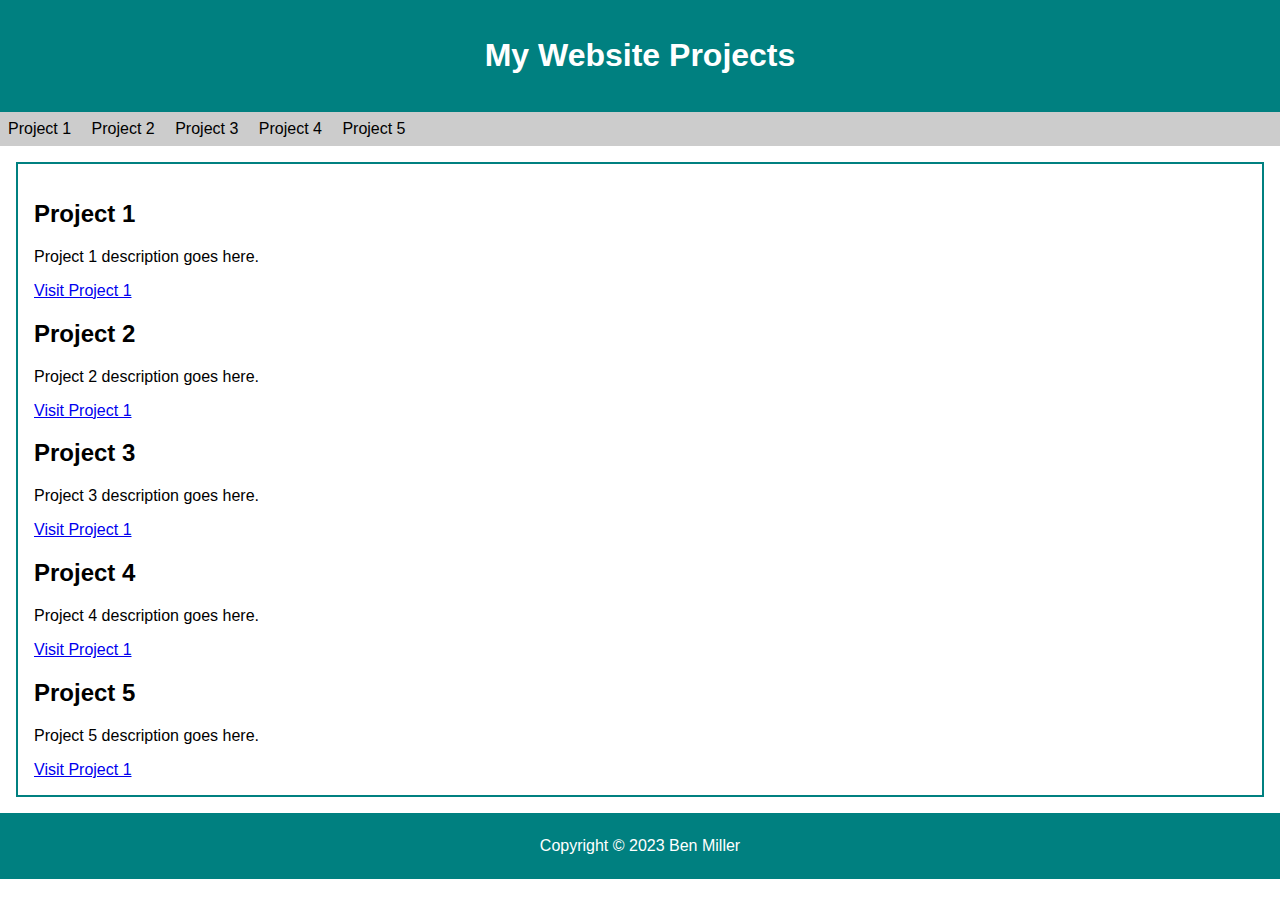
==== index.html @ c20d8020 "Initial creation of files" ====
<!DOCTYPE html>
<html>
  <head>
    <title>My Website Projects</title>
    <link rel="stylesheet" href="./style.css">
 </head>
  <body>
    <header>
      <h1>My Website Projects</h1>
    </header>
    <nav>
      <ul>
        <li><a href="#project1">Project 1</a></li>
        <li><a href="#project2">Project 2</a></li>
        <li><a href="#project3">Project 3</a></li>
        <li><a href="#project4">Project 4</a></li>
        <li><a href="#project5">Project 5</a></li>
      </ul>
    </nav>
    <main>
      <div class="projects">
        <div id="project1">
          <h2>Project 1</h2>
          <p>Project 1 description goes here.</p>
          <a href="http://project1url.com">Visit Project 1</a>
        </div>
        <div id="project2">
          <h2>Project 2</h2>
          <p>Project 2 description goes here.</p>
          <a href="http://project1url.com">Visit Project 1</a>
        </div>
        <div id="project3">
          <h2>Project 3</h2>
          <p>Project 3 description goes here.</p>
          <a href="http://project1url.com">Visit Project 1</a>
        </div>
        <div id="project4">
          <h2>Project 4</h2>
          <p>Project 4 description goes here.</p>
          <a href="http://project1url.com">Visit Project 1</a>
        </div>
        <div id="project5">
          <h2>Project 5</h2>
          <p>Project 5 description goes here.</p>
          <a href="http://project1url.com">Visit Project 1</a>
        </div>
      </div>
    </main>
    <footer>
      <p>Copyright © 2023 Ben Miller</p>
    </footer>
  </body>
</html>
---- style.css ----
body {
    font-family: Arial, sans-serif;
    margin: 0;
    padding: 0;
  }
  
  header {
    background-color: #008080;
    color: white;
    padding: 1em;
    text-align: center;
  }
  
  nav {
    background-color: #cccccc;
    padding: 0.5em;
  }
  
  nav ul {
    list-style-type: none;
    margin: 0;
    padding: 0;
  }
  
  nav li {
    display: inline-block;
    margin-right: 1em;
  }
  
  nav a {
    color: black;
    text-decoration: none;
  }
  
  main {
    padding: 1em;
  }
  
  section {
    margin-bottom: 1em;
  }

  .projects {
    border: 2px solid #008080;
    padding: 1em;
}
  
  footer {
    background-color: #008080;
    color: white;
    padding: 0.5em;
    text-align: center;
  }
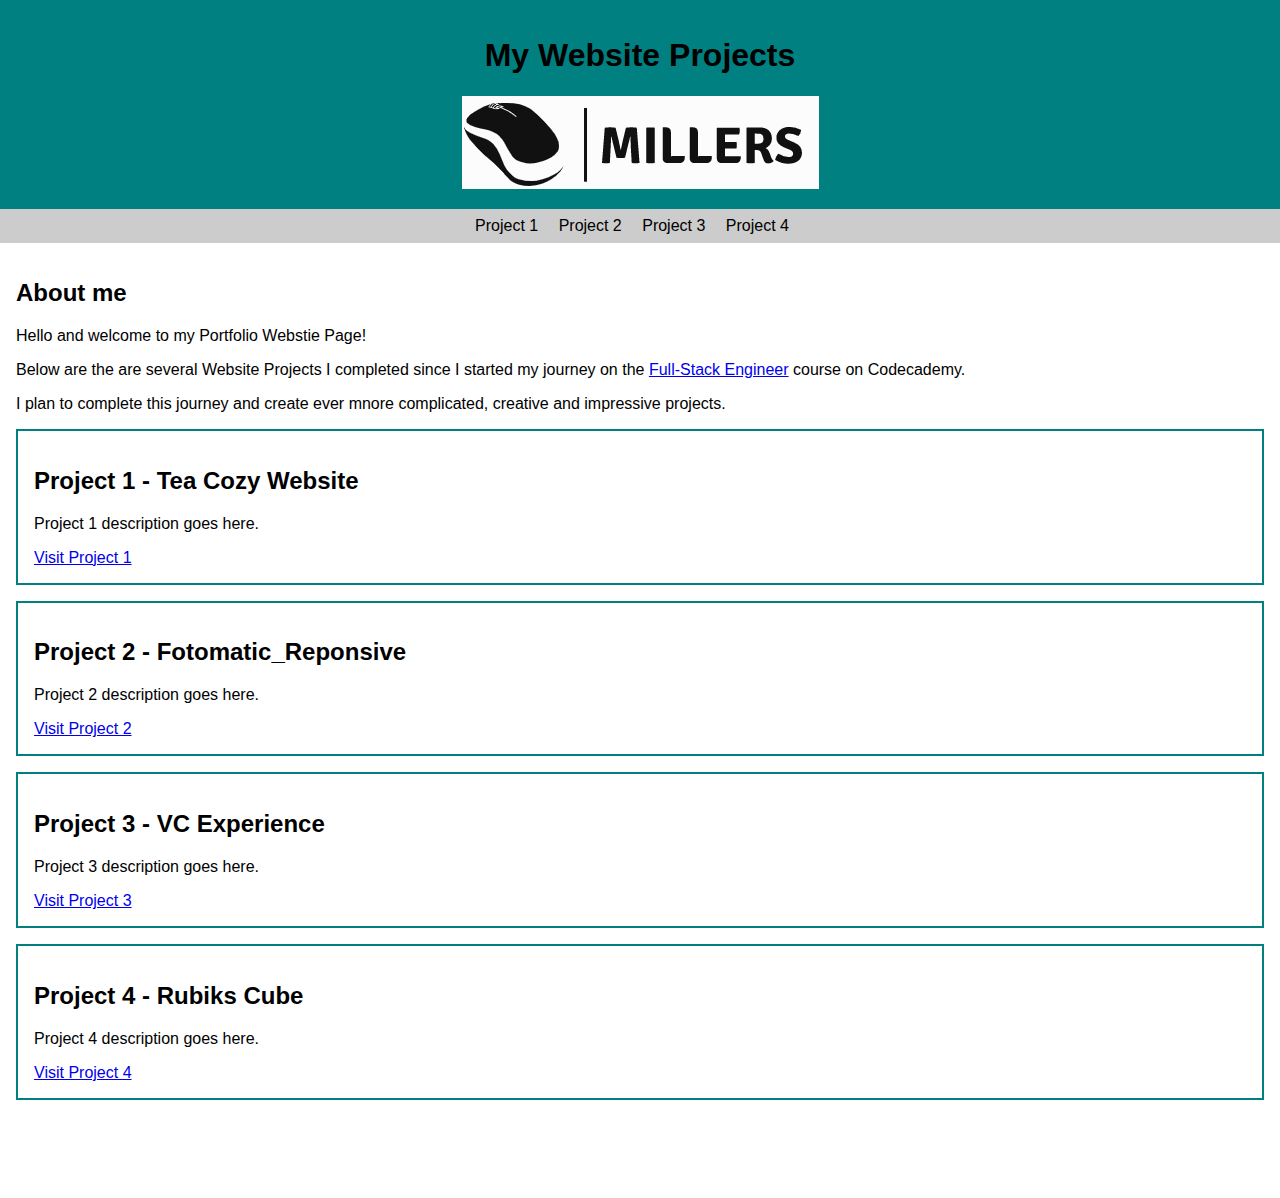
==== commit c8cc7f1b: "updated project links, about me and logo" ====
--- a/index.html
+++ b/index.html
@@ -7,6 +7,7 @@
   <body>
     <header>
       <h1>My Website Projects</h1>
+      <img class="logo" src="./resources/images/Logo.png">
     </header>
     <nav>
       <ul>
@@ -14,35 +15,43 @@
         <li><a href="#project2">Project 2</a></li>
         <li><a href="#project3">Project 3</a></li>
         <li><a href="#project4">Project 4</a></li>
-        <li><a href="#project5">Project 5</a></li>
       </ul>
     </nav>
     <main>
-      <div class="projects">
-        <div id="project1">
-          <h2>Project 1</h2>
+      <div>
+        <h2>About me</h2>
+        <p>Hello and welcome to my Portfolio Webstie Page!</p>
+        <p>Below are the are several Website Projects I completed since I started my journey 
+          on the <a href="https://www.codecademy.com/career-journey/full-stack-engineer">Full-Stack Engineer</a> course on Codecademy.
+        </p>
+        <p>I plan to complete this journey and create ever mnore complicated, creative and impressive projects.</p>
+      </div>
+      <div id="project1">
+        <div class="projects">
+          <h2>Project 1 - Tea Cozy Website</h2>
           <p>Project 1 description goes here.</p>
-          <a href="http://project1url.com">Visit Project 1</a>
+          <a href="https://milleerrr.github.io/TeaCozyProjectWebsiteCreation/" target="_blank">Visit Project 1</a>
         </div>
-        <div id="project2">
-          <h2>Project 2</h2>
+      </div>
+      <div id="project2">
+        <div class="projects">
+          <h2>Project 2 - Fotomatic_Reponsive</h2>
           <p>Project 2 description goes here.</p>
-          <a href="http://project1url.com">Visit Project 1</a>
+          <a href="https://milleerrr.github.io/Fotomatic_Reponsive/" target="_blank"> Visit Project 2</a>
         </div>
-        <div id="project3">
-          <h2>Project 3</h2>
+      </div>
+      <div id="project3">
+        <div class="projects">
+          <h2>Project 3 - VC Experience</h2>
           <p>Project 3 description goes here.</p>
-          <a href="http://project1url.com">Visit Project 1</a>
+          <a href="https://milleerrr.github.io/Fotomatic_Reponsive/" target="_blank">Visit Project 3</a>
         </div>
-        <div id="project4">
-          <h2>Project 4</h2>
+      </div>
+      <div id="project4">
+        <div class="projects">
+          <h2>Project 4 - Rubiks Cube</h2>
           <p>Project 4 description goes here.</p>
-          <a href="http://project1url.com">Visit Project 1</a>
-        </div>
-        <div id="project5">
-          <h2>Project 5</h2>
-          <p>Project 5 description goes here.</p>
-          <a href="http://project1url.com">Visit Project 1</a>
+          <a href="https://milleerrr.github.io/Rubiks-Cube/" target="_blank">Visit Project 4</a>
         </div>
       </div>
     </main>
--- a/style.css
+++ b/style.css
@@ -1,12 +1,12 @@
 body {
     font-family: Arial, sans-serif;
     margin: 0;
-    padding: 0;
+    padding: 0;;
   }
   
   header {
     background-color: #008080;
-    color: white;
+    color: black;
     padding: 1em;
     text-align: center;
   }
@@ -14,6 +14,7 @@
   nav {
     background-color: #cccccc;
     padding: 0.5em;
+    text-align: center;
   }
   
   nav ul {
@@ -36,7 +37,7 @@
     padding: 1em;
   }
   
-  section {
+  div {
     margin-bottom: 1em;
   }
 
@@ -46,7 +47,6 @@
 }
   
   footer {
-    background-color: #008080;
     color: white;
     padding: 0.5em;
     text-align: center;
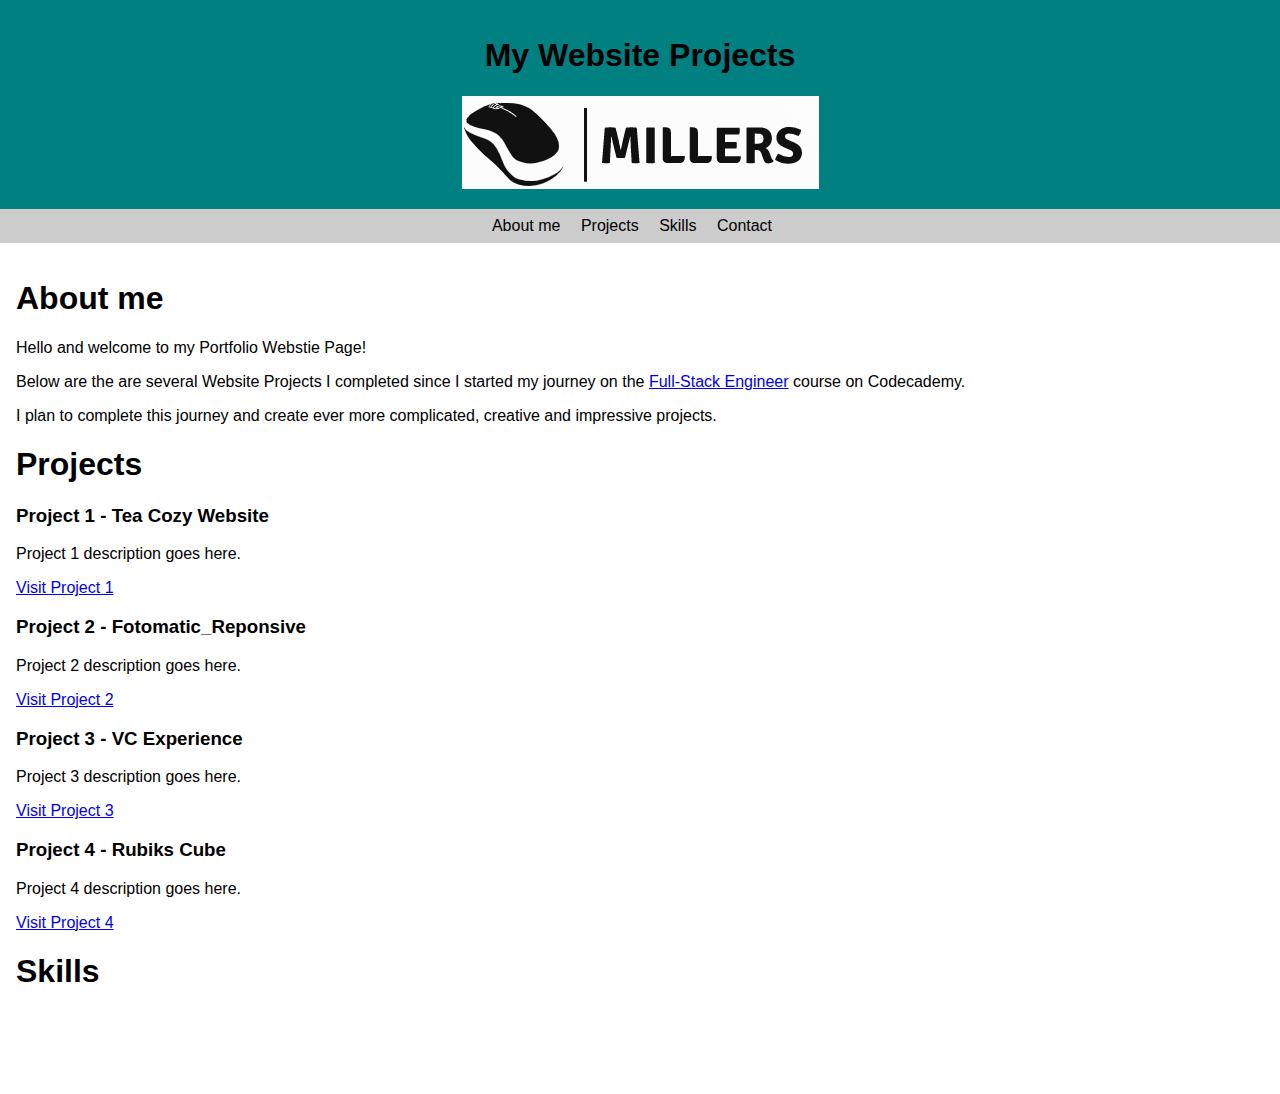
==== commit 632b0dec: "added contacts page" ====
--- a/index.html
+++ b/index.html
@@ -11,51 +11,49 @@
     </header>
     <nav>
       <ul>
-        <li><a href="#project1">Project 1</a></li>
-        <li><a href="#project2">Project 2</a></li>
-        <li><a href="#project3">Project 3</a></li>
-        <li><a href="#project4">Project 4</a></li>
+        <li><a href="#about-me">About me</a></li>
+        <li><a href="#projects">Projects</a></li>
+        <li><a href="#skills">Skills</a></li>
+        <li><a href="contact.html">Contact</a></li>
       </ul>
     </nav>
     <main>
-      <div>
-        <h2>About me</h2>
+      <div id="about-me">
+        <h1>About me</h1>
         <p>Hello and welcome to my Portfolio Webstie Page!</p>
         <p>Below are the are several Website Projects I completed since I started my journey 
           on the <a href="https://www.codecademy.com/career-journey/full-stack-engineer">Full-Stack Engineer</a> course on Codecademy.
         </p>
-        <p>I plan to complete this journey and create ever mnore complicated, creative and impressive projects.</p>
+        <p>I plan to complete this journey and create ever more complicated, creative and impressive projects.</p>
       </div>
-      <div id="project1">
-        <div class="projects">
-          <h2>Project 1 - Tea Cozy Website</h2>
+      <section id="projects">
+        <h1>Projects</h1>
+        <div>
+          <h3>Project 1 - Tea Cozy Website</h3>
           <p>Project 1 description goes here.</p>
           <a href="https://milleerrr.github.io/TeaCozyProjectWebsiteCreation/" target="_blank">Visit Project 1</a>
         </div>
-      </div>
-      <div id="project2">
-        <div class="projects">
-          <h2>Project 2 - Fotomatic_Reponsive</h2>
+        <div>
+          <h3>Project 2 - Fotomatic_Reponsive</h3>
           <p>Project 2 description goes here.</p>
           <a href="https://milleerrr.github.io/Fotomatic_Reponsive/" target="_blank"> Visit Project 2</a>
         </div>
-      </div>
-      <div id="project3">
-        <div class="projects">
-          <h2>Project 3 - VC Experience</h2>
+        <div>
+          <h3>Project 3 - VC Experience</h3>
           <p>Project 3 description goes here.</p>
           <a href="https://milleerrr.github.io/Fotomatic_Reponsive/" target="_blank">Visit Project 3</a>
         </div>
-      </div>
-      <div id="project4">
-        <div class="projects">
-          <h2>Project 4 - Rubiks Cube</h2>
+        <div>
+          <h3>Project 4 - Rubiks Cube</h3>
           <p>Project 4 description goes here.</p>
           <a href="https://milleerrr.github.io/Rubiks-Cube/" target="_blank">Visit Project 4</a>
         </div>
-      </div>
+      </section>
+      <section id="skills">
+        <h1>Skills</h1>
+      </section>
     </main>
-    <footer>
+    <footer id="footer">
       <p>Copyright © 2023 Ben Miller</p>
     </footer>
   </body>
--- a/style.css
+++ b/style.css
@@ -41,10 +41,7 @@
     margin-bottom: 1em;
   }
 
-  .projects {
-    border: 2px solid #008080;
-    padding: 1em;
-}
+
   
   footer {
     color: white;
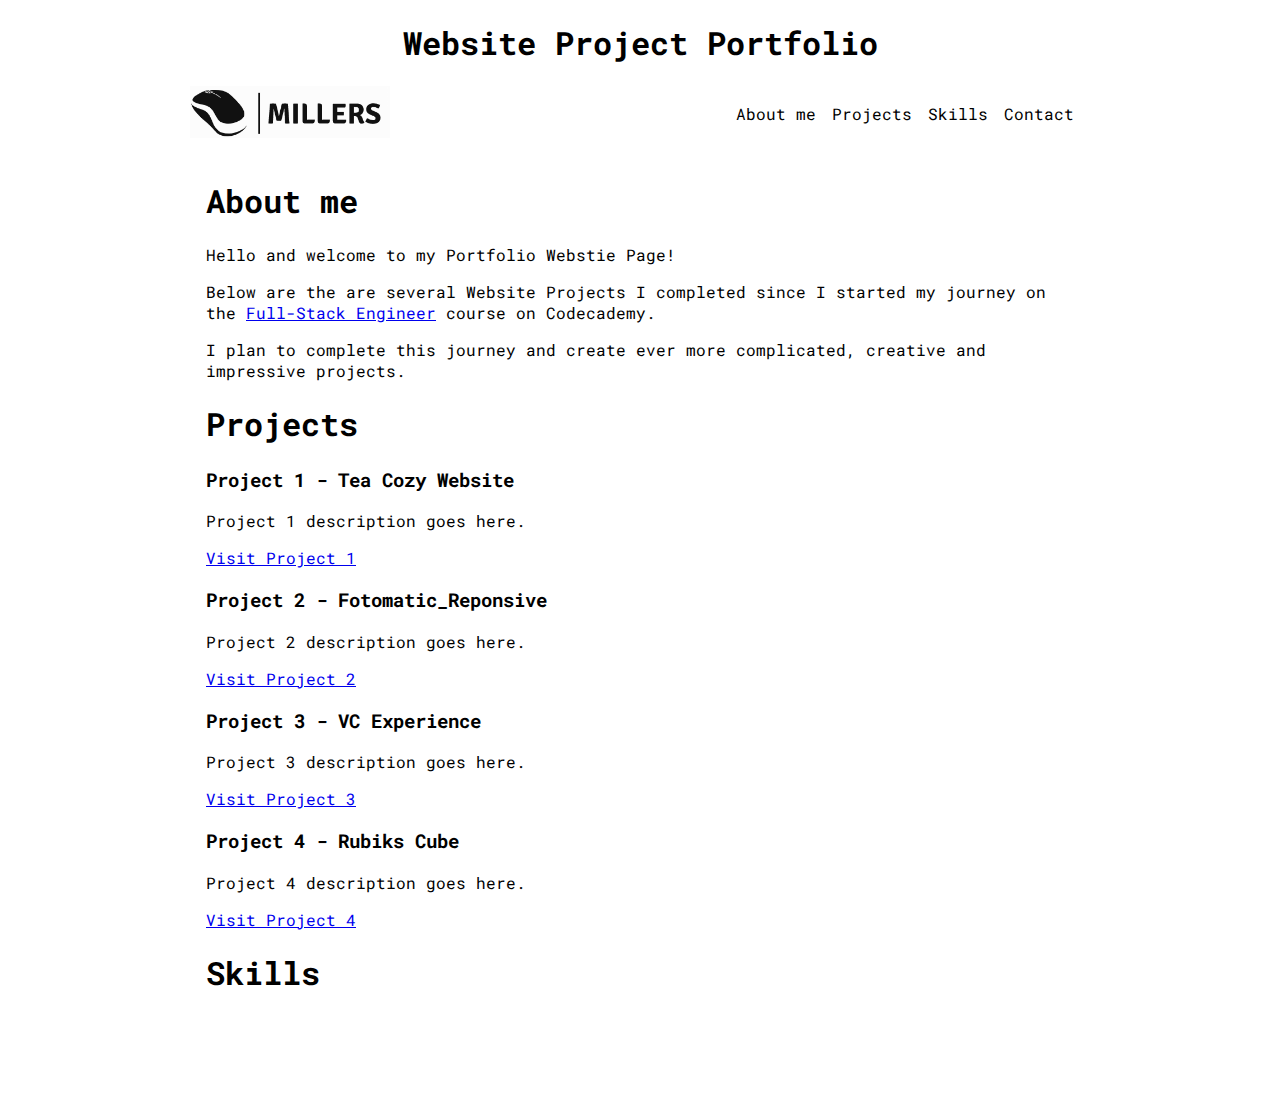
==== commit bf428799: "added some styling" ====
--- a/index.html
+++ b/index.html
@@ -1,20 +1,23 @@
 <!DOCTYPE html>
 <html>
   <head>
-    <title>My Website Projects</title>
+    <meta charset="UTF-8">
+    <title>Website Project Portfolio</title>
     <link rel="stylesheet" href="./style.css">
  </head>
   <body>
     <header>
-      <h1>My Website Projects</h1>
-      <img class="logo" src="./resources/images/Logo.png">
+      <h1>Website Project Portfolio</h1>
     </header>
     <nav>
-      <ul>
-        <li><a href="#about-me">About me</a></li>
-        <li><a href="#projects">Projects</a></li>
-        <li><a href="#skills">Skills</a></li>
-        <li><a href="contact.html">Contact</a></li>
+      <a href="#">
+        <img class="logo" src="./resources/images/Logo.png">
+      </a>
+      <ul class="navigation-items">
+        <li class="list-item"><a href="#about-me">About me</a></li>
+        <li class="list-item"><a href="#projects">Projects</a></li>
+        <li class="list-item"><a href="#skills">Skills</a></li>
+        <li class="list-item"><a href="contact.html">Contact</a></li>
       </ul>
     </nav>
     <main>
--- a/style.css
+++ b/style.css
@@ -1,30 +1,37 @@
+@import url('https://fonts.googleapis.com/css2?family=Roboto+Mono&display=swap');
+
+html {
+  font-family: 'Roboto Mono', monospace;
+}
+
 body {
-    font-family: Arial, sans-serif;
-    margin: 0;
-    padding: 0;;
+    max-width: 900px;
+    margin: 0 auto;
+    display: flex;
+    flex-direction: column; 
+  }
+
+  header {
+    display: flex;
+    justify-content: center;
+  }
+
+  nav {
+    display: flex;
+    align-items: center;
+    padding: var(--spacing-3) 0;
   }
   
-  header {
-    background-color: #008080;
-    color: black;
-    padding: 1em;
-    text-align: center;
-  }
-  
-  nav {
-    background-color: #cccccc;
-    padding: 0.5em;
-    text-align: center;
-  }
-  
-  nav ul {
+  .navigation-items {
+    display: flex;
     list-style-type: none;
+    padding: 0;
+    align-items: center;
     margin: 0;
-    padding: 0;
+    margin-left: auto;
   }
   
   nav li {
-    display: inline-block;
     margin-right: 1em;
   }
   
@@ -33,6 +40,10 @@
     text-decoration: none;
   }
   
+  .logo {
+    width: 200px;
+  }
+
   main {
     padding: 1em;
   }
@@ -40,8 +51,6 @@
   div {
     margin-bottom: 1em;
   }
-
-
   
   footer {
     color: white;
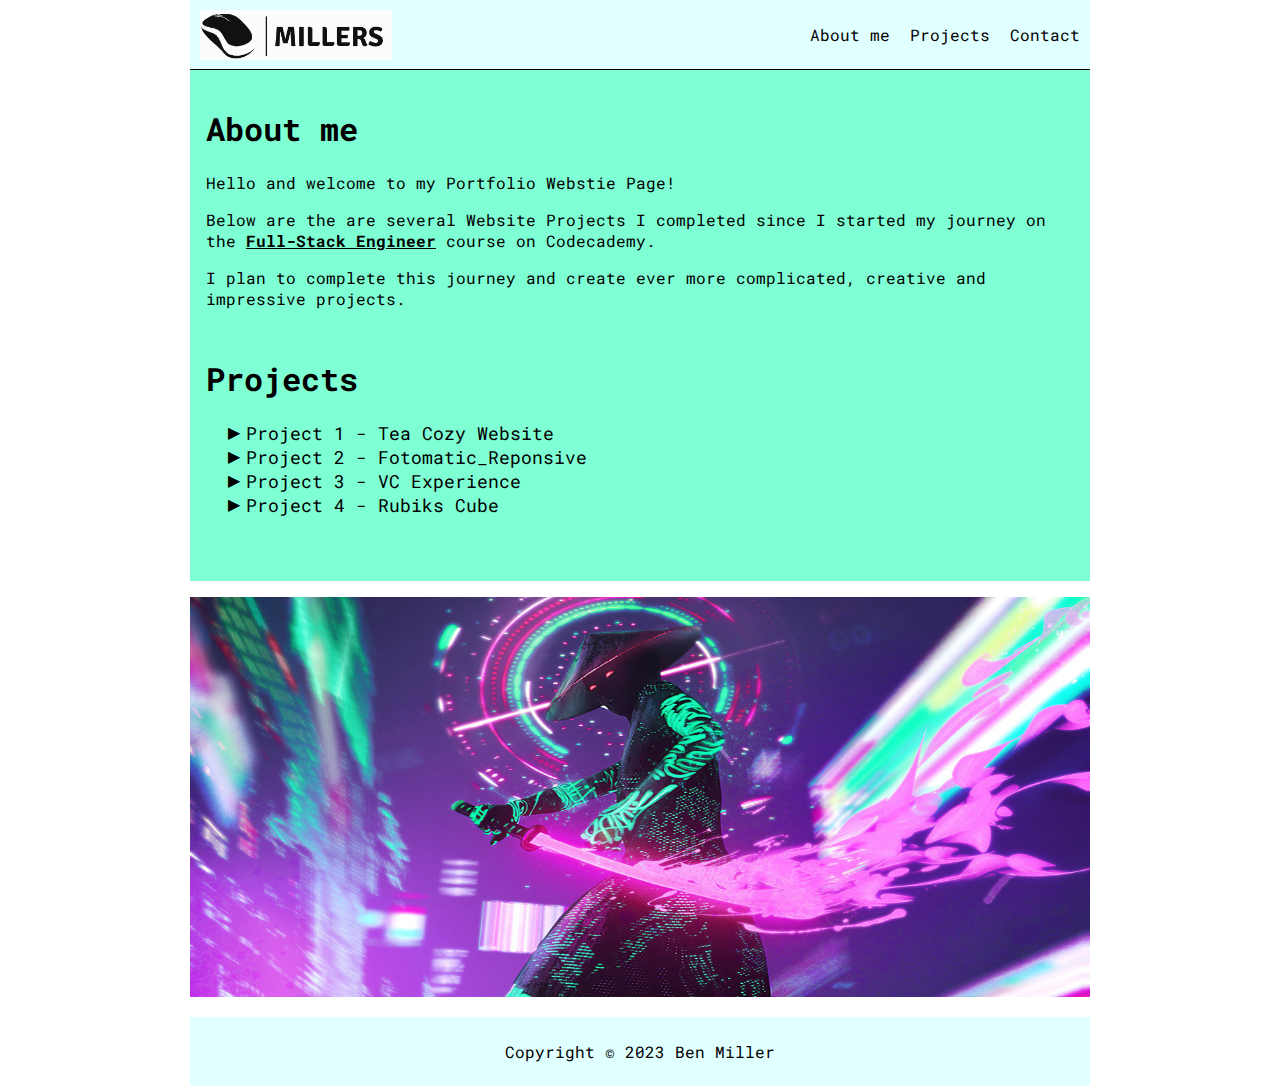
==== commit b448ff2c: "more styling added &" ====
--- a/index.html
+++ b/index.html
@@ -2,24 +2,24 @@
 <html>
   <head>
     <meta charset="UTF-8">
+    <meta name="viewport" content="width=device-width, initial-scale=1">
     <title>Website Project Portfolio</title>
+    <link rel="shortcut icon" href="./resources/images/shortcut icon.png" type="image/x-icon">
     <link rel="stylesheet" href="./style.css">
+    <script src="./script.js"></script>
  </head>
   <body>
     <header>
-      <h1>Website Project Portfolio</h1>
-    </header>
-    <nav>
+      <!-- <button onclick="darkMode()">Toggle dark mode</button> -->
       <a href="#">
         <img class="logo" src="./resources/images/Logo.png">
       </a>
-      <ul class="navigation-items">
-        <li class="list-item"><a href="#about-me">About me</a></li>
-        <li class="list-item"><a href="#projects">Projects</a></li>
-        <li class="list-item"><a href="#skills">Skills</a></li>
-        <li class="list-item"><a href="contact.html">Contact</a></li>
-      </ul>
-    </nav>
+      <nav>
+        <a href="#about-me">About me</a>
+        <a href="#projects">Projects</a>
+        <a href="contact.html">Contact</a>
+      </nav>
+    </header>
     <main>
       <div id="about-me">
         <h1>About me</h1>
@@ -31,32 +31,30 @@
       </div>
       <section id="projects">
         <h1>Projects</h1>
-        <div>
-          <h3>Project 1 - Tea Cozy Website</h3>
-          <p>Project 1 description goes here.</p>
-          <a href="https://milleerrr.github.io/TeaCozyProjectWebsiteCreation/" target="_blank">Visit Project 1</a>
-        </div>
-        <div>
-          <h3>Project 2 - Fotomatic_Reponsive</h3>
-          <p>Project 2 description goes here.</p>
-          <a href="https://milleerrr.github.io/Fotomatic_Reponsive/" target="_blank"> Visit Project 2</a>
-        </div>
-        <div>
-          <h3>Project 3 - VC Experience</h3>
-          <p>Project 3 description goes here.</p>
-          <a href="https://milleerrr.github.io/Fotomatic_Reponsive/" target="_blank">Visit Project 3</a>
-        </div>
-        <div>
-          <h3>Project 4 - Rubiks Cube</h3>
-          <p>Project 4 description goes here.</p>
-          <a href="https://milleerrr.github.io/Rubiks-Cube/" target="_blank">Visit Project 4</a>
-        </div>
-      </section>
-      <section id="skills">
-        <h1>Skills</h1>
+        <ul class="list-items">
+          <li>
+            <a href="https://milleerrr.github.io/TeaCozyProjectWebsiteCreation/" target="_blank">Project 1 - Tea Cozy Website
+            <img class="image-preview" src="./resources/images/teacozy.png"></a>
+          </li>
+          <li>
+            <a href="https://milleerrr.github.io/Fotomatic_Reponsive/" target="_blank">Project 2 - Fotomatic_Reponsive
+            <img class="image-preview" src="./resources/images/fotomatic.png"></a>
+          </li>
+          <li>
+            <a href="https://milleerrr.github.io/VC_Experience/" target="_blank">Project 3 - VC Experience
+            <img class="image-preview" src="./resources/images/VC.png"></a>
+          </li>
+          <li>
+            <a href="https://milleerrr.github.io/Rubiks-Cube/" target="_blank">Project 4 - Rubiks Cube
+            <img class="image-preview" src="./resources/images/rubiks.png"></a>
+          </li>
+        </ul>
       </section>
     </main>
-    <footer id="footer">
+    <div>
+      <img id="footer-logo" src="./resources/images/footer logo.jpg">
+    </div>
+    <footer>
       <p>Copyright © 2023 Ben Miller</p>
     </footer>
   </body>
--- a/style.css
+++ b/style.css
@@ -1,59 +1,143 @@
-@import url('https://fonts.googleapis.com/css2?family=Roboto+Mono&display=swap');
+  /*Global styling and home page*/
 
-html {
-  font-family: 'Roboto Mono', monospace;
-}
+  @import url('https://fonts.googleapis.com/css2?family=Roboto+Mono&display=swap');
 
-body {
-    max-width: 900px;
-    margin: 0 auto;
-    display: flex;
-    flex-direction: column; 
+  html {
+    font-family: 'Roboto Mono', monospace;
+  }
+
+  body {
+      max-width: 900px;
+      margin: 0 auto;
+      display: flex;
+      flex-direction: column; 
+      color: black;
+  }
+
+  .logo {
+      height: 50px;
+      margin: 10px;
+      max-width: 100%;
   }
 
   header {
-    display: flex;
-    justify-content: center;
+      display: flex;
+      justify-content: space-between;
+      width: 100%;
+      height: 69px;
+      top: 0;
+      border-bottom: 1px solid black;
+      background-color: lightcyan;
   }
 
   nav {
     display: flex;
+    flex-wrap: nowrap;
+  }
+
+  nav a { 
+    display: flex;
     align-items: center;
-    padding: var(--spacing-3) 0;
+    height: 69px;
+    text-decoration: none;
+    color: black;
+    margin: 0 10px;
   }
-  
-  .navigation-items {
-    display: flex;
-    list-style-type: none;
-    padding: 0;
-    align-items: center;
-    margin: 0;
-    margin-left: auto;
+
+  nav a:hover,
+  #about-me a:hover { 
+    text-decoration: underline;
+    color: gray;
   }
   
   nav li {
     margin-right: 1em;
-  }
-  
-  nav a {
-    color: black;
-    text-decoration: none;
-  }
-  
-  .logo {
-    width: 200px;
+    font-size: 1.25em;
+    font-weight: 800;
   }
 
   main {
     padding: 1em;
+    background-color: aquamarine;
   }
   
   div {
     margin-bottom: 1em;
   }
   
+  #about-me {
+    margin-bottom: 3em;
+  }
+
+  #about-me a {
+    color: black;
+    font-weight: 800;
+  }
+
+  #projects {
+    margin-bottom: 3em;
+  }
+
+  .list-items {
+    position: relative;
+    list-style: none;
+  }
+
+  .list-items a {
+    color: black;
+    text-decoration: none;
+    font-size: 1.15em;
+  }
+    
+    li::before {
+      content: '▶';
+      position: absolute;
+      left: 1.35em;
+    }
+  
+
+  .image-preview {
+    display: none;;
+    width: 60%;
+    height: 60%;
+  }
+
+  .list-items a:hover {
+    text-decoration: underline;
+  }
+
+  .list-items a:hover .image-preview {
+    display: block;
+    margin: 2em
+  }
+
+/*Contacts page styling */
+
+  .contact {
+    display: flex;
+    flex-direction: column;
+  }
+  
+  .img-contact {
+    display: flex;
+    justify-content: center;
+  }
+  
+  .img-contact img {
+    width: 100px;
+    margin: 2em;
+  }
+
+  /* page footer */
+  #footer-logo {
+    margin-top: 1em;
+    height: 400px;
+    width: 100%;
+  }
+  
   footer {
-    color: white;
+    background-color: lightcyan;
+    position: relative;
     padding: 0.5em;
     text-align: center;
   }